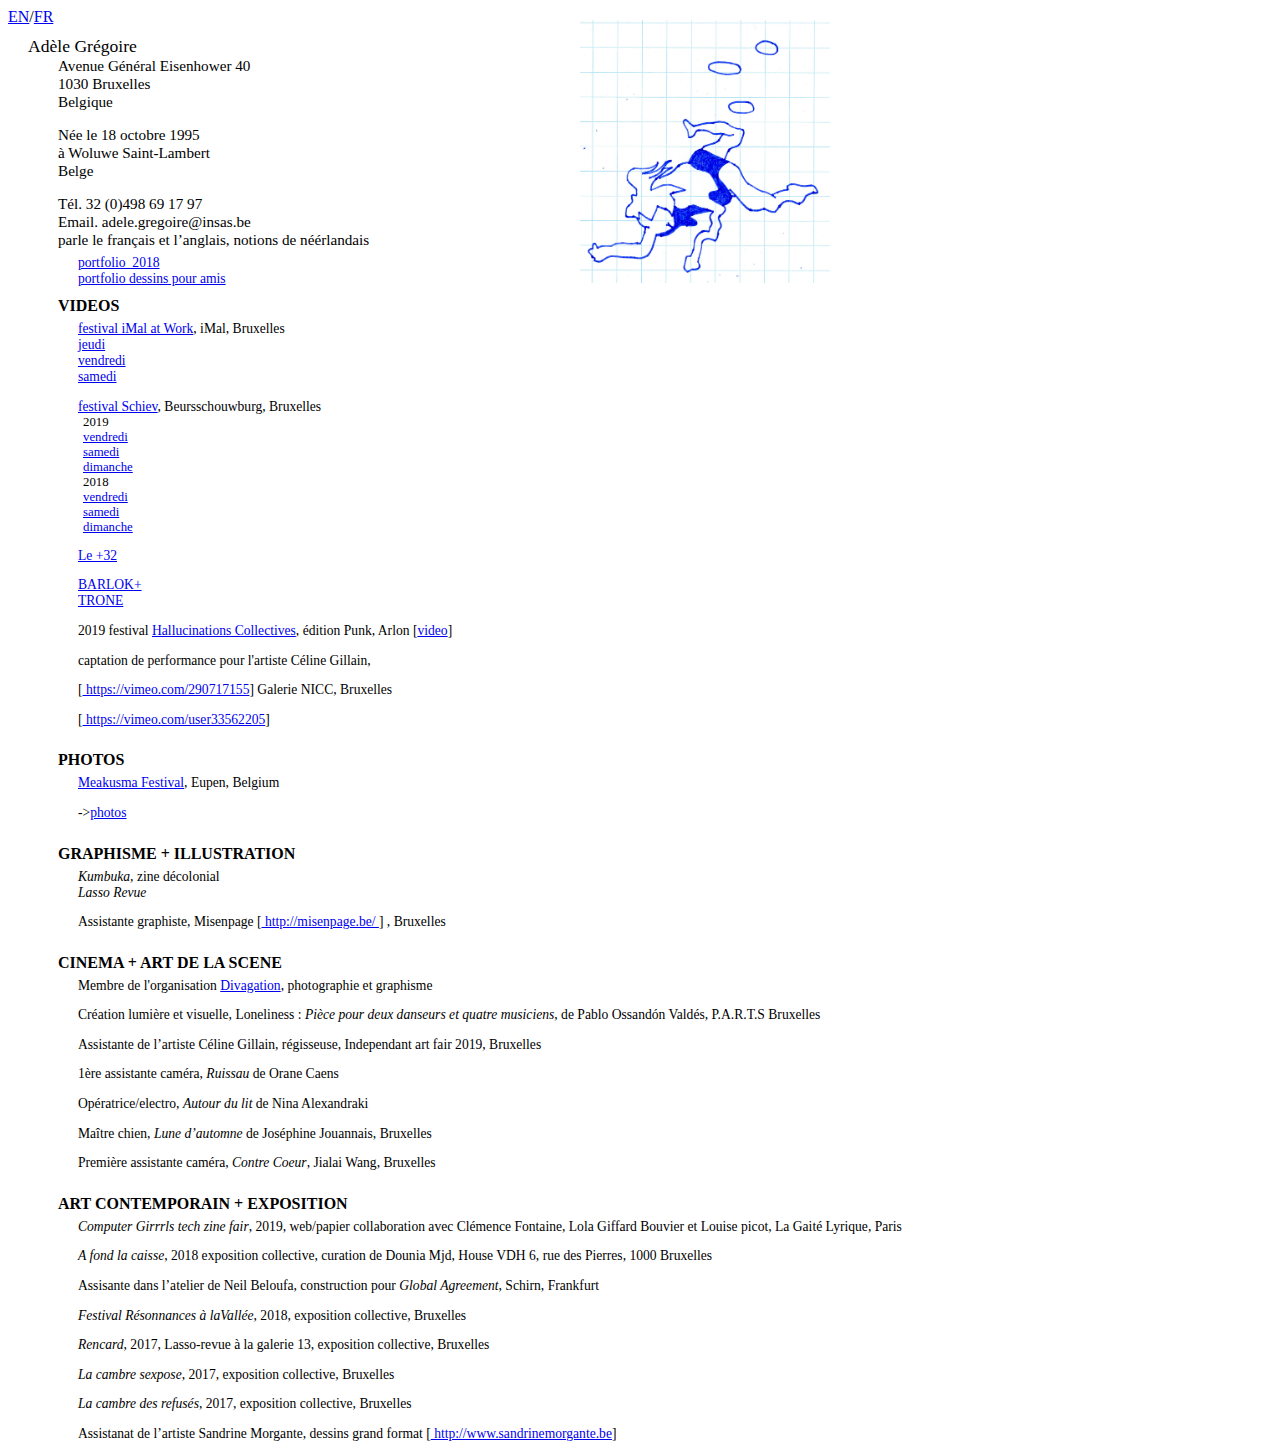
==== index_fr.html @ c43d4c34 "Update index_fr.html" ====
<!DOCTYPE html>
<html>
<head>
<meta charset="utf-8">
<style rel="stylesheet" type="text/css">

/* BEGIN Thin */
@font-face {
  font-family: 'Roboto Slab';
  src: url("./fonts/Thin/RobotoSlab-Thin.woff2?v=1.0.0") format("woff2"), url("./fonts/Thin/RobotoSlab-Thin.woff?v=1.0.0") format("woff"), url("./fonts/Thin/RobotoSlab-Thin.ttf?v=1.0.0") format("truetype");
  font-weight: 100;
  font-style: normal; }
/* END Thin */
/* BEGIN Light */
@font-face {
  font-family: 'Roboto Slab';
  src: url("./fonts/Light/RobotoSlab-Light.woff2?v=1.0.0") format("woff2"), url("./fonts/Light/RobotoSlab-Light.woff?v=1.0.0") format("woff"), url("./fonts/Light/RobotoSlab-Light.ttf?v=1.0.0") format("truetype");
  font-weight: 300;
  font-style: normal; }
/* END Light */
/* BEGIN Regular */
@font-face {
  font-family: 'Roboto Slab';
  src: url("./fonts/Regular/RobotoSlab-Regular.woff2?v=1.0.0") format("woff2"), url("./fonts/Regular/RobotoSlab-Regular.woff?v=1.0.0") format("woff"), url("./fonts/Regular/RobotoSlab-Regular.ttf?v=1.0.0") format("truetype");
  font-weight: 400;
  font-style: normal; }
@font-face {
  font-family: 'Roboto Slab';
  src: url("./fonts/Regular/RobotoSlab-Regular.woff2?v=1.0.0") format("woff2"), url("./fonts/Regular/RobotoSlab-Regular.woff?v=1.0.0") format("woff"), url("./fonts/Regular/RobotoSlab-Regular.ttf?v=1.0.0") format("truetype");
  font-weight: normal;
  font-style: normal; }
/* END Regular */
/* BEGIN Bold */
@font-face {
  font-family: 'Roboto Slab';
  src: url("./fonts/Bold/RobotoSlab-Bold.woff2?v=1.0.0") format("woff2"), url("./fonts/Bold/RobotoSlab-Bold.woff?v=1.0.0") format("woff"), url("./fonts/Bold/RobotoSlab-Bold.ttf?v=1.0.0") format("truetype");
  font-weight: 700;
  font-style: normal; }
@font-face {
  font-family: 'Roboto Slab';
  src: url("./fonts/Bold/RobotoSlab-Bold.woff2?v=1.0.0") format("woff2"), url("./fonts/Bold/RobotoSlab-Bold.woff?v=1.0.0") format("woff"), url("./fonts/Bold/RobotoSlab-Bold.ttf?v=1.0.0") format("truetype");
  font-weight: bold;
  font-style: normal; }
/* END Bold */ 



body {
 	font-family:'Roboto Slab', Roboto, serif;
 }

.illu{

	position: absolute;
	top: 20px;
	left: 580px;
	z-index: -2;
}
.nom{
	position: relative;
	top: 10px;
	left: 20px;
	font-size: 110%;
}
.infos{
	position: relative;
	top: 10px;
	left: 50px;
	font-size: 95%;
}
.videos{
	position: relative;
	top: 10px;
	left: 20px;
	font-size: 90%;

}
.gd_titre{
	position: relative;
	top: 10px;
	left: 50px;
	font-size: 100%;
	font-weight: bold;
}

.titre{
	position: relative;
	top: 10px;
	left: 70px;
	font-size: 90%;
	font-weight: bold;
}

.texte{
	position: relative;
	left: 70px;
	font-size: 85%;
}
.petit-texte{
	position: relative;
	left: 75px;
	font-size: 80%;
}

.mdp{
	position: relative;
	left: 70px;
	font-size: 80%;
	
}


</style>


	<title>(❛‿❛)</title>
</head>
<body>
<div class="text"><a href="index.html">EN</a>/<a href="index_fr.html">FR</a></div>
<div class="illu"><img width="250px"src="assets/image/dessin_insta_006.jpg"></div>
<div class="nom">Adèle Grégoire</div>
<div class="infos">Avenue Général Eisenhower 40</br>
	1030 Bruxelles</br>
	Belgique</p>
	
	Née  le 18 octobre 1995 </br>
	à Woluwe Saint-Lambert</br>
	Belge</p>
	Tél. 32 (0)498 69 17 97</br>
	Email. adele.gregoire@insas.be</br>
	parle le français et l’anglais, notions de néérlandais</div></p>

<div class="texte">
	<a href="assets/PDF/Portfolio_2018.pdf">portfolio_2018</a></br>
	<a href="assets/PDF/ADELEGREGOIRE_PORTFOLIO_2019.pdf">portfolio dessins pour amis</a></br>
	<!--   <a href="MOISTBOARD.html">MOISTBOARD_2019</a>   -->
</div>
<!--   <div class="videos">liens : </br>
<em>SAMEDI</em>, 16mm couleur, Bolex Paillard, 2018 [<a target="blank" href="https://vimeo.com/260909178">https://vimeo.com/260909178 </a> ] <small>pvd2018</small></br>
<em>Divagation</em>, PMW 350, 2019 [<a href="https://vimeo.com/339204517">https://vimeo.com/339204517</a> ] <small>div2019</small>
</p>
</div>   -->

<div class="gd_titre">VIDEOS</div></p>
<div class="texte">
<a target="blank" href="https://www.facebook.com/events/462323907706718/">festival iMal at Work</a>, iMal, Bruxelles</br>
<a target="blank" href="https://www.facebook.com/iMALBrussels/videos/2684557541607028/UzpfSTUwNTY0MzIwOTM1OlZLOjQ4NjgxMjcyODU5MTE2OQ/">jeudi</a></br>
<a target="blank" href="https://www.facebook.com/iMALBrussels/videos/348442639344216/UzpfSTUwNTY0MzIwOTM1OlZLOjQ4NzU1OTI1MTg0OTg1MA/">vendredi</a></br>
<a target="blank" href="https://www.facebook.com/iMALBrussels/videos/1006955436313932/UzpfSTUwNTY0MzIwOTM1OlZLOjQ5MTQyMTM0MTQ2MzY0MQ/">samedi</a></p>
</div>
<div class="texte">
	<a target="blank" href="https://www.facebook.com/Schiev/"> festival Schiev</a>, Beursschouwburg, Bruxelles</br>
</div>
	<div class="petit-texte">
	2019 </br>
	<a target="blank" href="https://www.facebook.com/Schiev/videos/534946770631543/">vendredi</a></br>
	<a target="blank" href="https://www.facebook.com/Schiev/videos/985160701842103/">samedi</a></br>
	<a target="blank" href="https://www.facebook.com/Schiev/videos/712157302597987/">dimanche</a></br>
	2018 </br>
	<a target="blank" href="https://www.facebook.com/Schiev/videos/329481954533932/">vendredi</a></br>
	<a target="blank" href="https://www.facebook.com/Schiev/videos/2149734745076872/">samedi</a></br>
	<a target="blank" href="https://www.facebook.com/Schiev/videos/1006643689544469/">dimanche</a></p>
	</div>
</div>

<div class="texte">
	<a target="blank" href="https://www.facebook.com/leplus32/">Le +32</a></p>
	<a target="blank" href="https://www.facebook.com/leplus32/videos/1847022652069847/">BARLOK</a><a target="blank" href="https://www.facebook.com/leplus32/videos/2097884956995906/">+</a></br>
	<a target="blank" href="https://www.facebook.com/leplus32/videos/449590965965781/UzpfSTI2OTg5Mzc0MDUyMTM3Mjo1MjgxNTk4NTEzNjE0MjU/">TRONE</a></p>
</div>

<div class="texte">
	2019 festival <a target="blank" href="https://www.facebook.com/leshallus/"> Hallucinations Collectives</a>, édition Punk, Arlon [<a target="blank" href="https://www.facebook.com/plugins/video.php?href=https%3A%2F%2Fwww.facebook.com%2Fleshallus%2Fvideos%2F2282937401922439%2F&">video</a>]</p>
</div>

<div class="texte">
	captation de performance pour l'artiste Céline Gillain,</p>
	[<a target="blank" href="https://vimeo.com/290717155"> https://vimeo.com/290717155</a>] Galerie NICC, Bruxelles</p> 
	[<a target="blank" href="https://vimeo.com/user33562205"> https://vimeo.com/user33562205</a>]</p>
</div>
</div>

<div class="gd_titre">PHOTOS</div></p>

<div class="texte">
	<a target="blank" href="www.http://www.meakusma-festival.be/">Meakusma Festival</a>, Eupen, Belgium</p>
	-><a target="blank" href="https://www.flickr.com/photos/152537579@N03/albums/72157710881063327/with/48748266616/">photos</a></p>
</div>

<div class="gd_titre">GRAPHISME + ILLUSTRATION</div></p>
<div class="texte">
	<em>Kumbuka</em>, zine décolonial</br>
		<em>Lasso Revue</em></p>

	Assistante graphiste, Misenpage [<a target="blank" href="http://misenpage.be/"> http://misenpage.be/ </a>] , Bruxelles</p>
</div>
</div>

<div class="gd_titre">CINEMA + ART DE LA SCENE</div></p>
<div class="texte">

	Membre de l'organisation <a target="blank" href="https://www.facebook.com/groups/1921814294750325/">Divagation</a>, photographie et graphisme</p>

	Création lumière et visuelle, Loneliness : <em>Pièce pour deux danseurs et quatre musiciens</em>, de Pablo Ossandón Valdés, P.A.R.T.S Bruxelles </p>

	Assistante de l’artiste Céline Gillain, régisseuse, Independant art fair 2019, Bruxelles</p>

	1ère assistante caméra, <em>Ruissau</em> de Orane Caens</p>

	Opératrice/electro, <em>Autour du lit</em> de Nina Alexandraki</p>

	Maître chien, <em>Lune d’automne</em> de Joséphine Jouannais, Bruxelles</p>

	Première assistante caméra, <em>Contre Coeur</em>, Jialai Wang, Bruxelles</p>
</div>

<div class="gd_titre">ART CONTEMPORAIN + EXPOSITION</div></p>

	<div class="texte">	<em>Computer Girrrls tech zine fair</em>, 2019, web/papier collaboration 
		avec Clémence Fontaine, Lola Giffard Bouvier et Louise picot, La Gaité Lyrique, Paris</p>
	
	<em>A fond la caisse</em>, 2018 exposition collective, curation de Dounia Mjd, House VDH 6, rue des Pierres, 1000 Bruxelles</p>

	Assisante dans l’atelier de Neil Beloufa, construction pour <em>Global Agreement</em>, Schirn, Frankfurt</p>
		
	<em>Festival Résonnances à laVallée</em>, 2018, exposition collective, Bruxelles</p>

	<em>Rencard</em>, 2017, Lasso-revue à la galerie 13, exposition collective, Bruxelles</p>

	<em>La cambre sexpose</em>, 2017, exposition collective, Bruxelles</p>

	<em>La cambre des refusés</em>, 2017, exposition collective, Bruxelles</p>
		

	Assistanat de l’artiste Sandrine Morgante, dessins grand format [<a target="blank" href="http://www.sandrinemorgante.be"> http://www.sandrinemorgante.be</a>]</p>

</div>
	

</body>
</html>
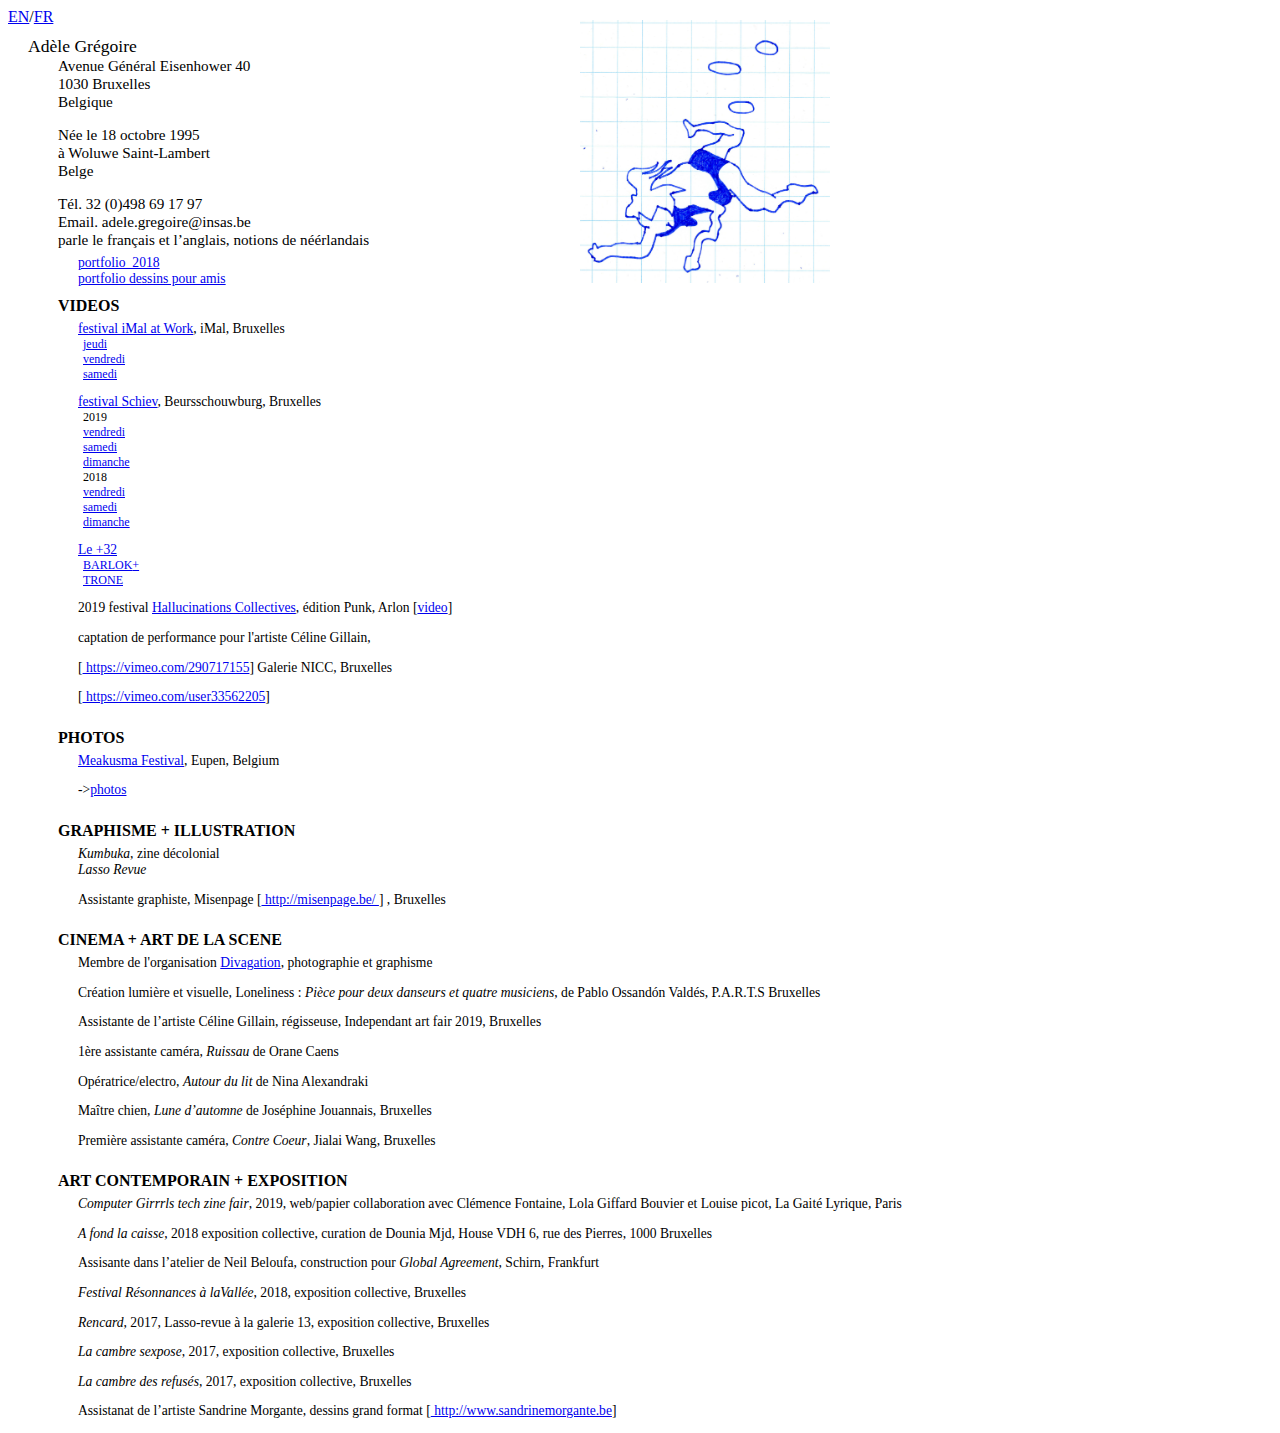
==== commit 60f52230: "Update index_fr.html" ====
--- a/index_fr.html
+++ b/index_fr.html
@@ -99,7 +99,7 @@
 .petit-texte{
 	position: relative;
 	left: 75px;
-	font-size: 80%;
+	font-size: 75%;
 }
 
 .mdp{
@@ -144,9 +144,12 @@
 <div class="gd_titre">VIDEOS</div></p>
 <div class="texte">
 <a target="blank" href="https://www.facebook.com/events/462323907706718/">festival iMal at Work</a>, iMal, Bruxelles</br>
-<a target="blank" href="https://www.facebook.com/iMALBrussels/videos/2684557541607028/UzpfSTUwNTY0MzIwOTM1OlZLOjQ4NjgxMjcyODU5MTE2OQ/">jeudi</a></br>
-<a target="blank" href="https://www.facebook.com/iMALBrussels/videos/348442639344216/UzpfSTUwNTY0MzIwOTM1OlZLOjQ4NzU1OTI1MTg0OTg1MA/">vendredi</a></br>
-<a target="blank" href="https://www.facebook.com/iMALBrussels/videos/1006955436313932/UzpfSTUwNTY0MzIwOTM1OlZLOjQ5MTQyMTM0MTQ2MzY0MQ/">samedi</a></p>
+</div>
+	<div class="petit-texte">
+	<a target="blank" href="https://www.facebook.com/iMALBrussels/videos/2684557541607028/UzpfSTUwNTY0MzIwOTM1OlZLOjQ4NjgxMjcyODU5MTE2OQ/">jeudi</a></br>
+	<a target="blank" href="https://www.facebook.com/iMALBrussels/videos/348442639344216/UzpfSTUwNTY0MzIwOTM1OlZLOjQ4NzU1OTI1MTg0OTg1MA/">vendredi</a></br>
+	<a target="blank" href="https://www.facebook.com/iMALBrussels/videos/1006955436313932/UzpfSTUwNTY0MzIwOTM1OlZLOjQ5MTQyMTM0MTQ2MzY0MQ/">samedi</a></p>
+	</div>
 </div>
 <div class="texte">
 	<a target="blank" href="https://www.facebook.com/Schiev/"> festival Schiev</a>, Beursschouwburg, Bruxelles</br>
@@ -164,9 +167,12 @@
 </div>
 
 <div class="texte">
-	<a target="blank" href="https://www.facebook.com/leplus32/">Le +32</a></p>
+	<a target="blank" href="https://www.facebook.com/leplus32/">Le +32</a></br>
+</div>
+	<div class="petit-texte">
 	<a target="blank" href="https://www.facebook.com/leplus32/videos/1847022652069847/">BARLOK</a><a target="blank" href="https://www.facebook.com/leplus32/videos/2097884956995906/">+</a></br>
 	<a target="blank" href="https://www.facebook.com/leplus32/videos/449590965965781/UzpfSTI2OTg5Mzc0MDUyMTM3Mjo1MjgxNTk4NTEzNjE0MjU/">TRONE</a></p>
+	</div>
 </div>
 
 <div class="texte">
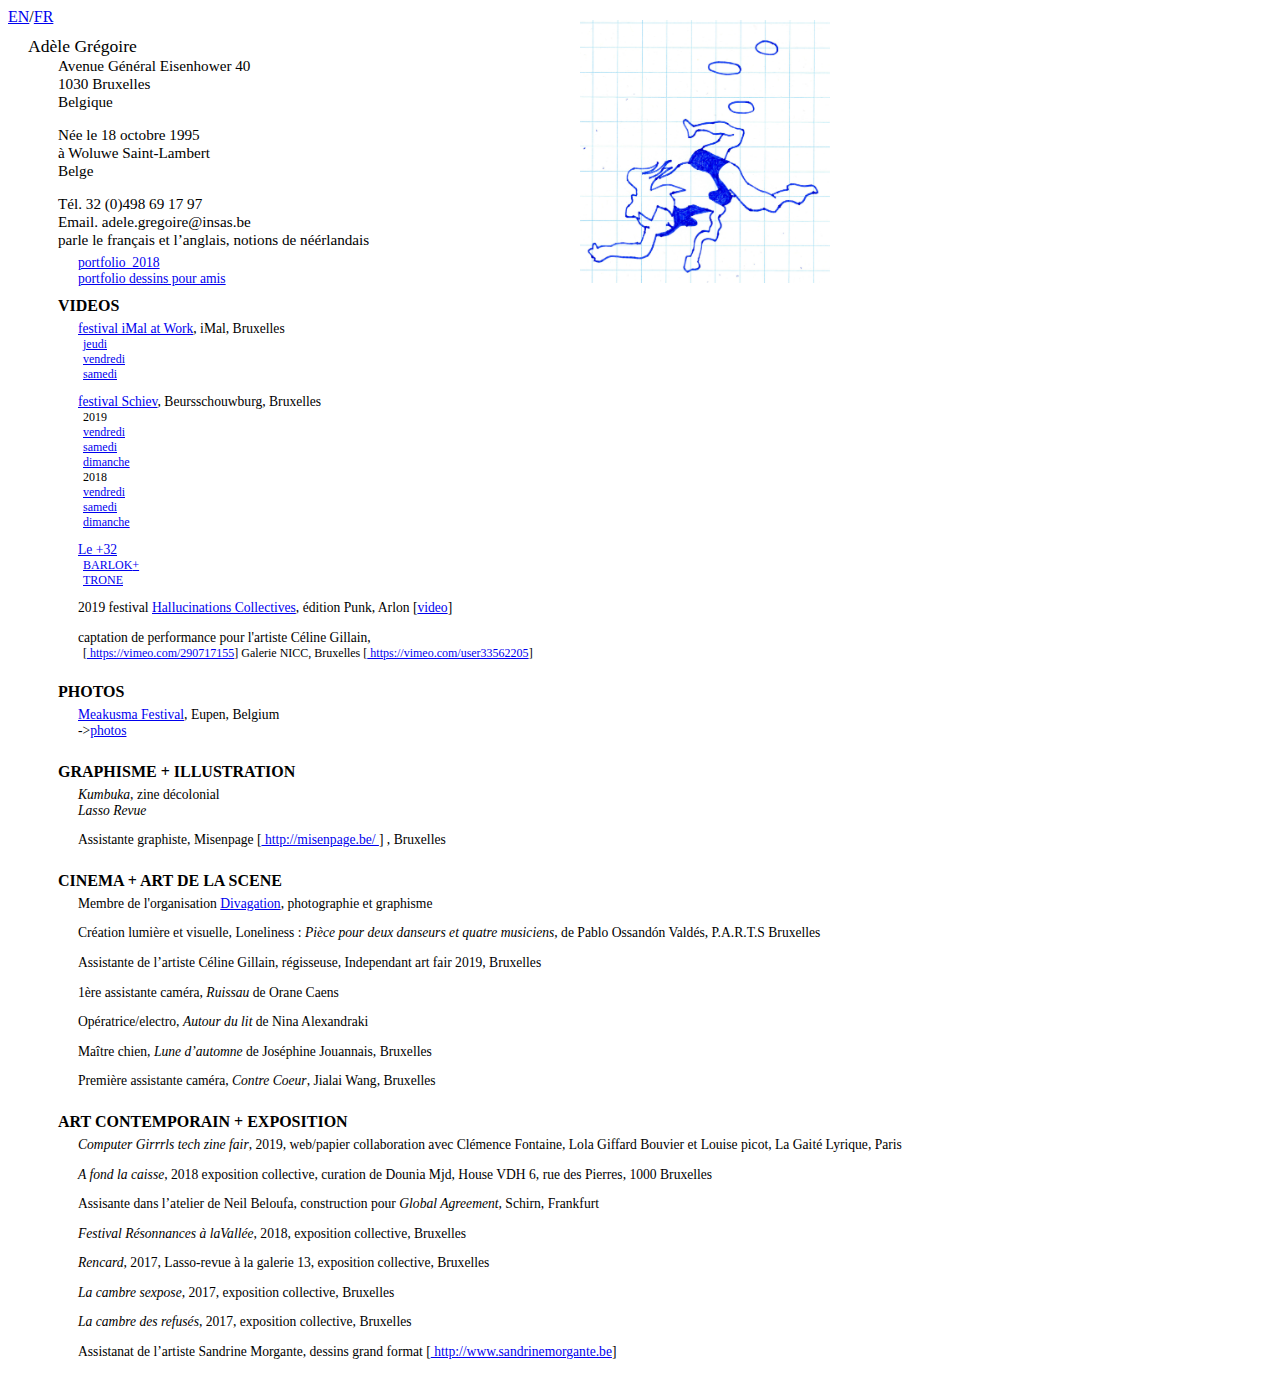
==== commit cbdeb70d: "Update index_fr.html" ====
--- a/index_fr.html
+++ b/index_fr.html
@@ -180,16 +180,19 @@
 </div>
 
 <div class="texte">
-	captation de performance pour l'artiste Céline Gillain,</p>
-	[<a target="blank" href="https://vimeo.com/290717155"> https://vimeo.com/290717155</a>] Galerie NICC, Bruxelles</p> 
+	captation de performance pour l'artiste Céline Gillain,</br>
+</div>
+	<div class="petit-texte">
+	[<a target="blank" href="https://vimeo.com/290717155"> https://vimeo.com/290717155</a>] Galerie NICC, Bruxelles</bbr> 
 	[<a target="blank" href="https://vimeo.com/user33562205"> https://vimeo.com/user33562205</a>]</p>
+	</div>
 </div>
 </div>
 
 <div class="gd_titre">PHOTOS</div></p>
 
 <div class="texte">
-	<a target="blank" href="www.http://www.meakusma-festival.be/">Meakusma Festival</a>, Eupen, Belgium</p>
+	<a target="blank" href="www.http://www.meakusma-festival.be/">Meakusma Festival</a>, Eupen, Belgium</br>
 	-><a target="blank" href="https://www.flickr.com/photos/152537579@N03/albums/72157710881063327/with/48748266616/">photos</a></p>
 </div>
 
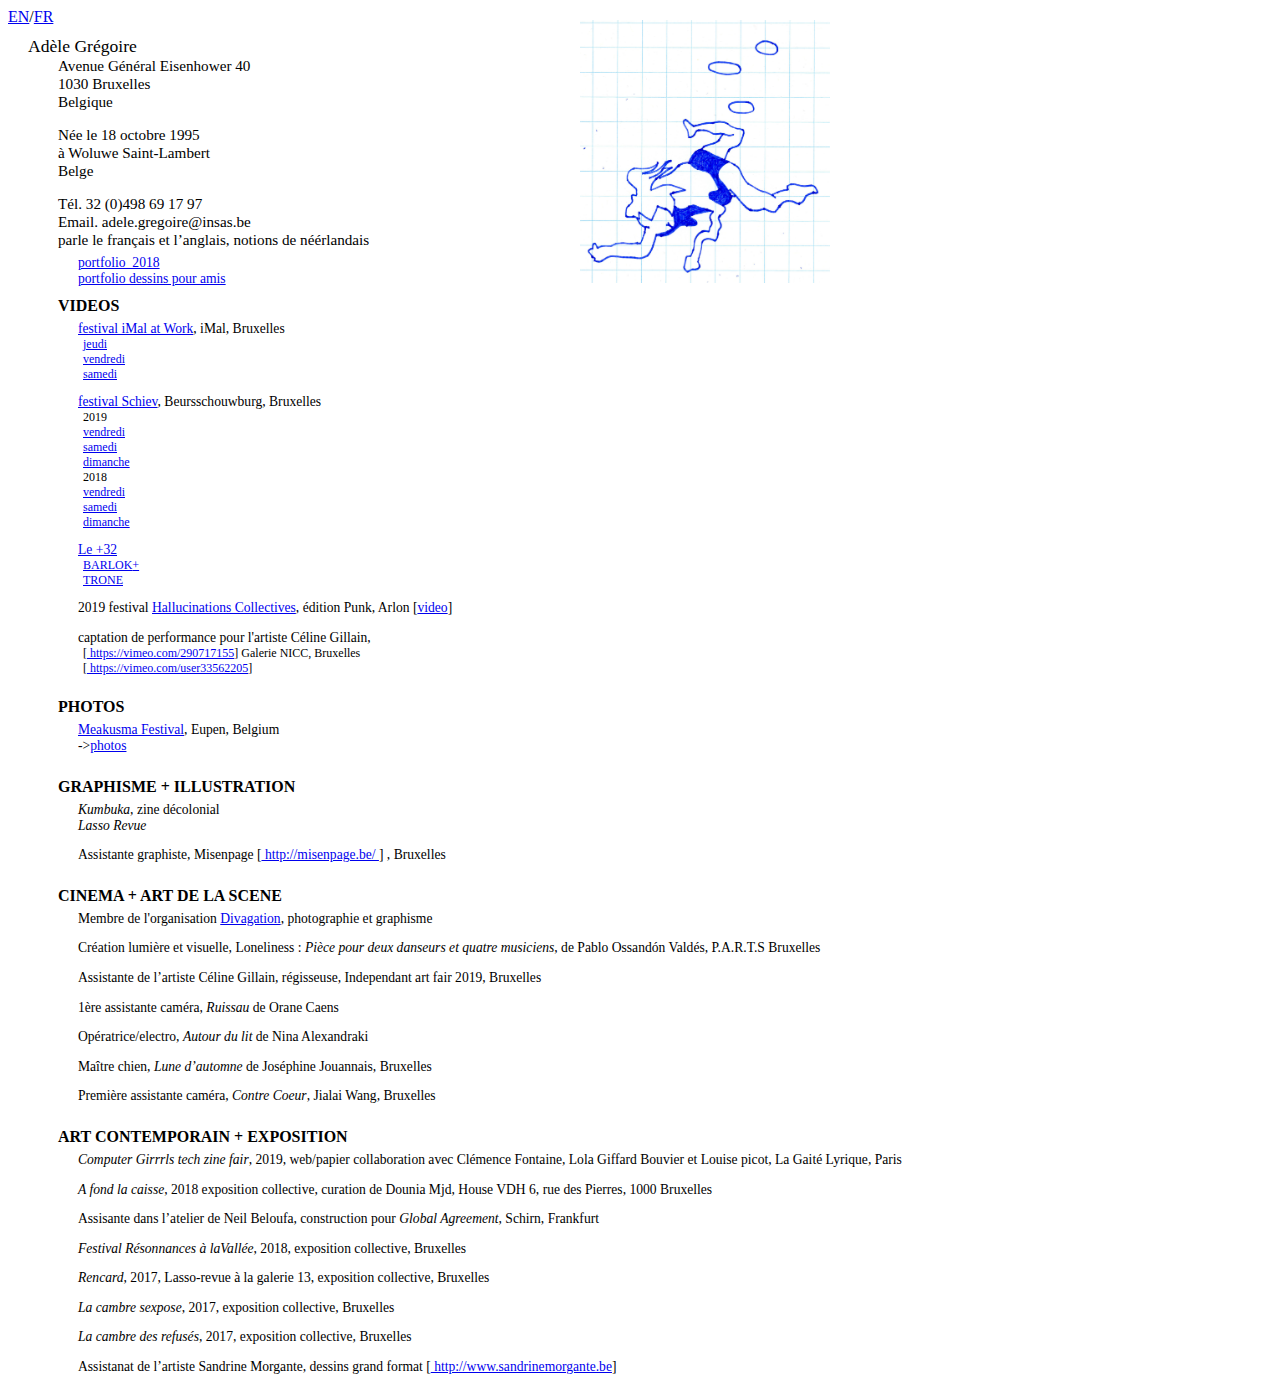
==== commit 277f8511: "Update index_fr.html" ====
--- a/index_fr.html
+++ b/index_fr.html
@@ -183,7 +183,7 @@
 	captation de performance pour l'artiste Céline Gillain,</br>
 </div>
 	<div class="petit-texte">
-	[<a target="blank" href="https://vimeo.com/290717155"> https://vimeo.com/290717155</a>] Galerie NICC, Bruxelles</bbr> 
+	[<a target="blank" href="https://vimeo.com/290717155"> https://vimeo.com/290717155</a>] Galerie NICC, Bruxelles</br> 
 	[<a target="blank" href="https://vimeo.com/user33562205"> https://vimeo.com/user33562205</a>]</p>
 	</div>
 </div>
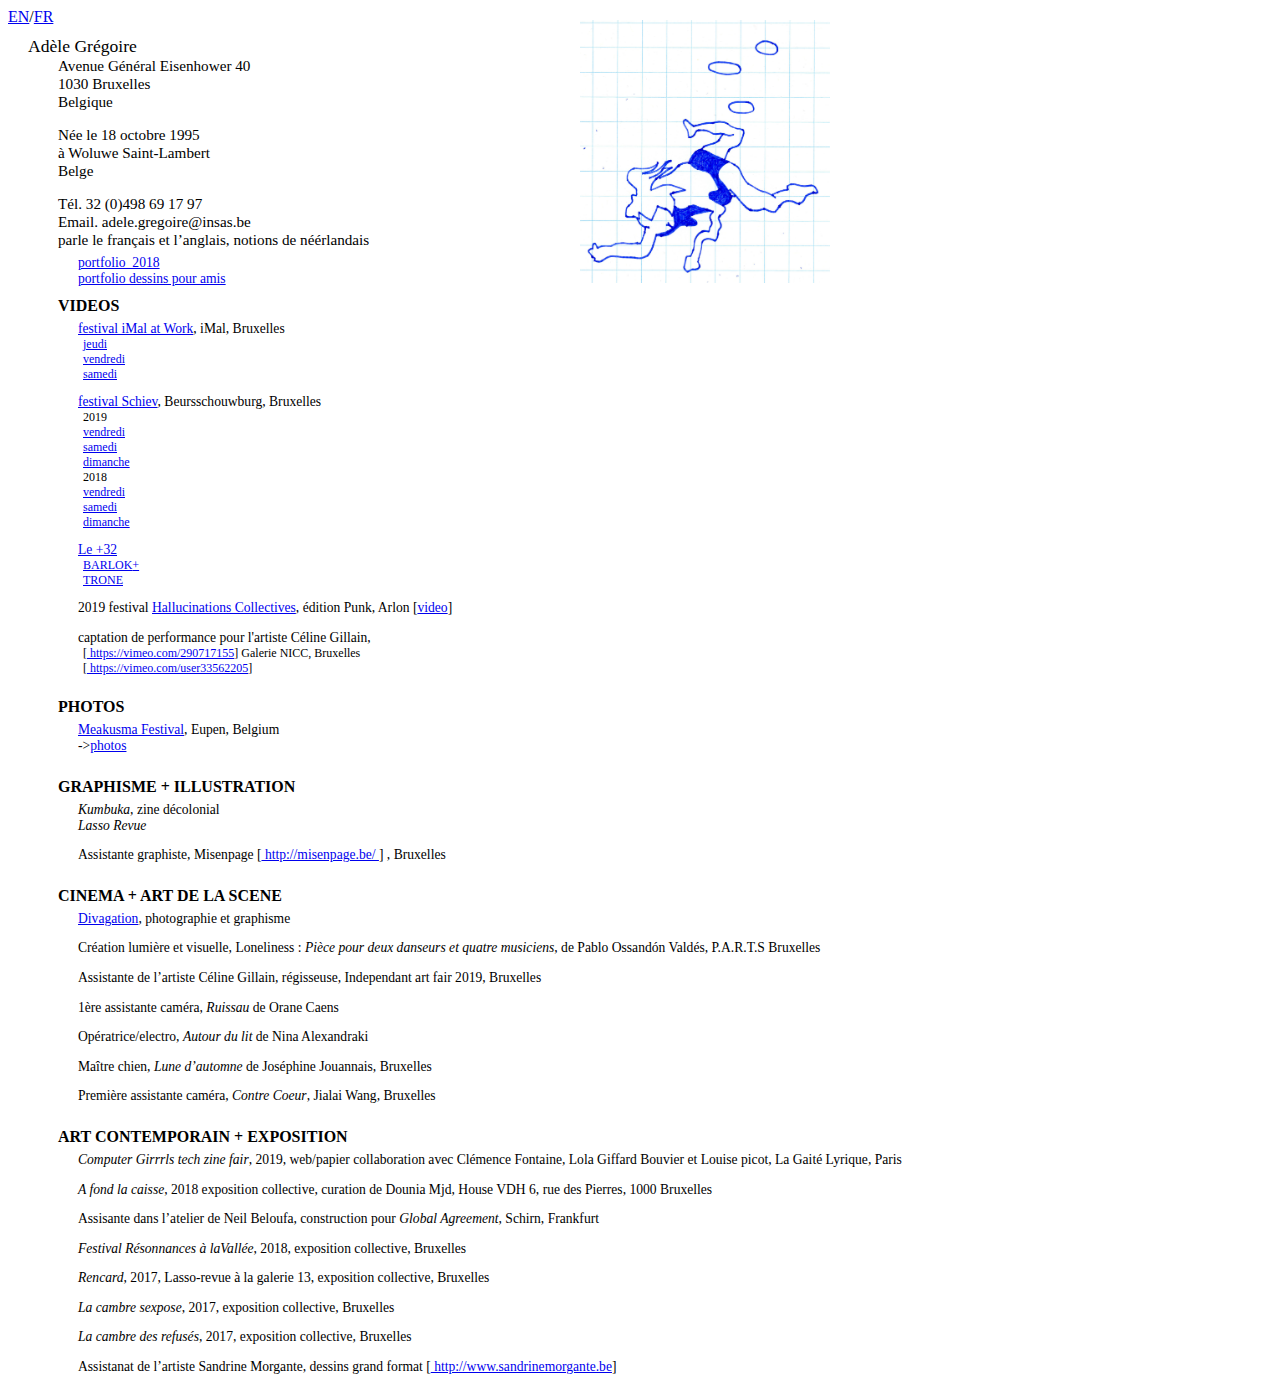
==== commit 6f78f2ca: "Update index_fr.html" ====
--- a/index_fr.html
+++ b/index_fr.html
@@ -208,7 +208,7 @@
 <div class="gd_titre">CINEMA + ART DE LA SCENE</div></p>
 <div class="texte">
 
-	Membre de l'organisation <a target="blank" href="https://www.facebook.com/groups/1921814294750325/">Divagation</a>, photographie et graphisme</p>
+	<a target="blank" href="https://www.facebook.com/groups/1921814294750325/">Divagation</a>, photographie et graphisme</p>
 
 	Création lumière et visuelle, Loneliness : <em>Pièce pour deux danseurs et quatre musiciens</em>, de Pablo Ossandón Valdés, P.A.R.T.S Bruxelles </p>
 
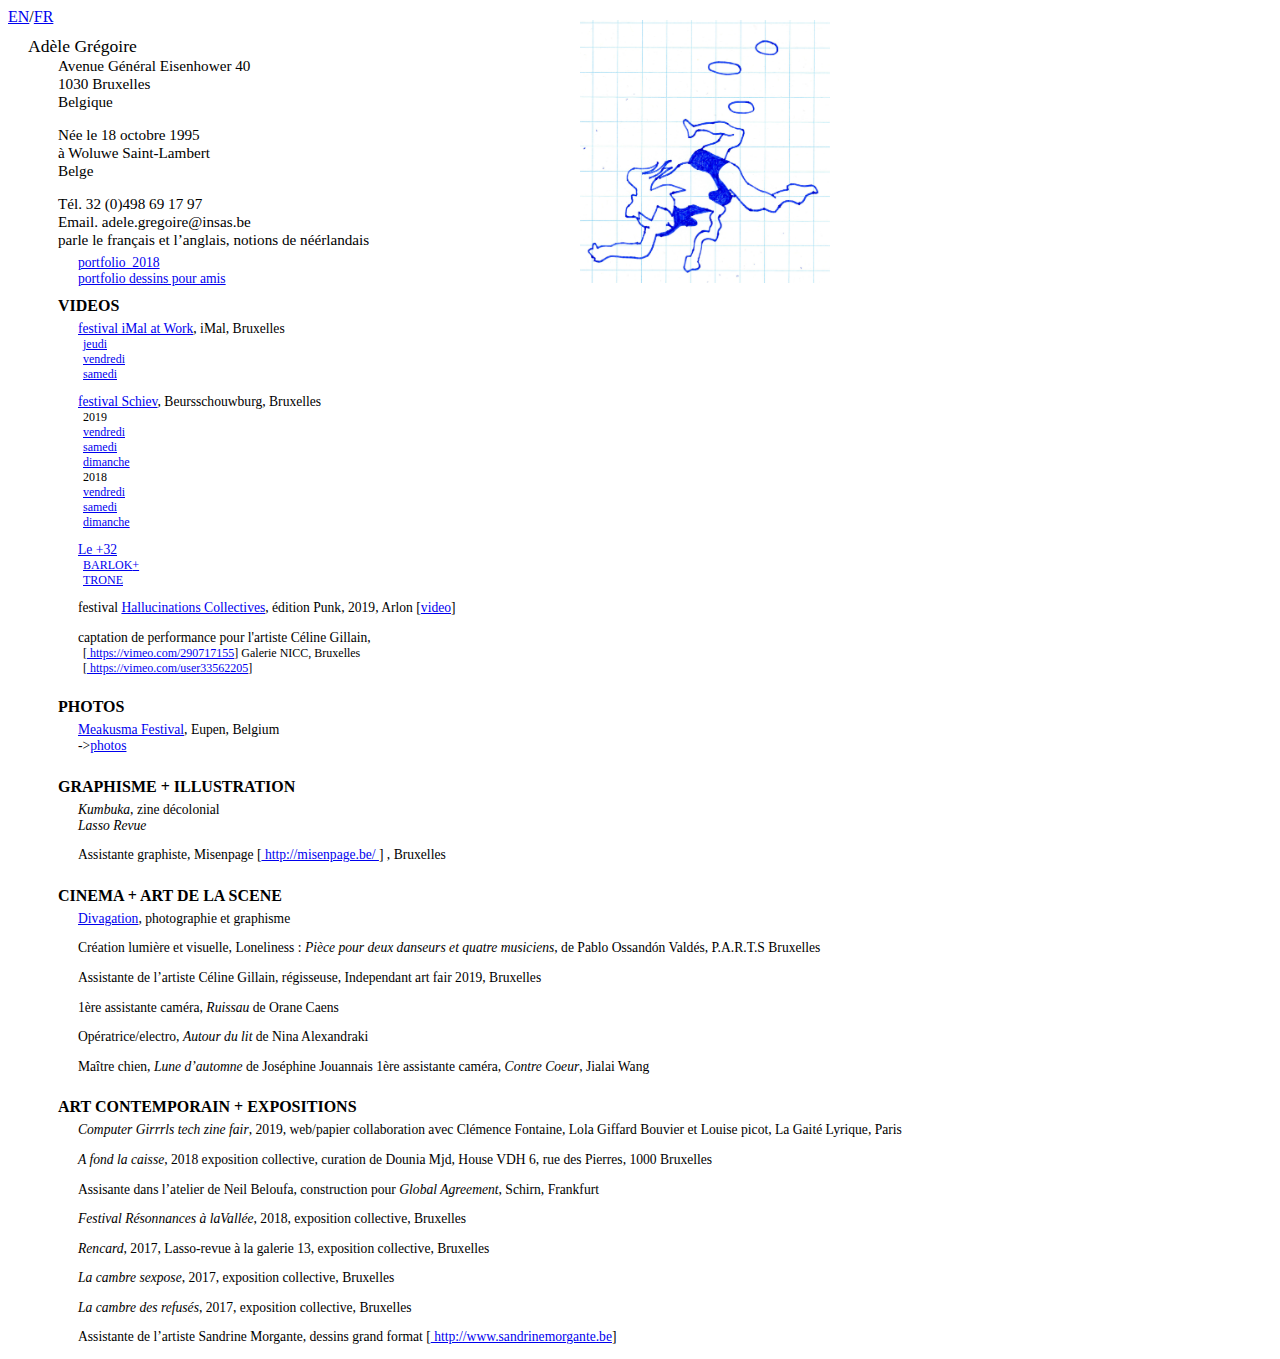
==== commit 05cf9d3a: "up" ====
--- a/index_fr.html
+++ b/index_fr.html
@@ -176,7 +176,7 @@
 </div>
 
 <div class="texte">
-	2019 festival <a target="blank" href="https://www.facebook.com/leshallus/"> Hallucinations Collectives</a>, édition Punk, Arlon [<a target="blank" href="https://www.facebook.com/plugins/video.php?href=https%3A%2F%2Fwww.facebook.com%2Fleshallus%2Fvideos%2F2282937401922439%2F&">video</a>]</p>
+	festival <a target="blank" href="https://www.facebook.com/leshallus/"> Hallucinations Collectives</a>, édition Punk, 2019, Arlon [<a target="blank" href="https://www.facebook.com/plugins/video.php?href=https%3A%2F%2Fwww.facebook.com%2Fleshallus%2Fvideos%2F2282937401922439%2F&">video</a>]</p>
 </div>
 
 <div class="texte">
@@ -218,12 +218,12 @@
 
 	Opératrice/electro, <em>Autour du lit</em> de Nina Alexandraki</p>
 
-	Maître chien, <em>Lune d’automne</em> de Joséphine Jouannais, Bruxelles</p>
-
-	Première assistante caméra, <em>Contre Coeur</em>, Jialai Wang, Bruxelles</p>
-</div>
-
-<div class="gd_titre">ART CONTEMPORAIN + EXPOSITION</div></p>
+	Maître chien, <em>Lune d’automne</em> de Joséphine Jouannais
+
+	1ère assistante caméra, <em>Contre Coeur</em>, Jialai Wang</p>
+</div>
+
+<div class="gd_titre">ART CONTEMPORAIN + EXPOSITIONS</div></p>
 
 	<div class="texte">	<em>Computer Girrrls tech zine fair</em>, 2019, web/papier collaboration 
 		avec Clémence Fontaine, Lola Giffard Bouvier et Louise picot, La Gaité Lyrique, Paris</p>
@@ -241,7 +241,7 @@
 	<em>La cambre des refusés</em>, 2017, exposition collective, Bruxelles</p>
 		
 
-	Assistanat de l’artiste Sandrine Morgante, dessins grand format [<a target="blank" href="http://www.sandrinemorgante.be"> http://www.sandrinemorgante.be</a>]</p>
+	Assistante de l’artiste Sandrine Morgante, dessins grand format [<a target="blank" href="http://www.sandrinemorgante.be"> http://www.sandrinemorgante.be</a>]</p>
 
 </div>
 	
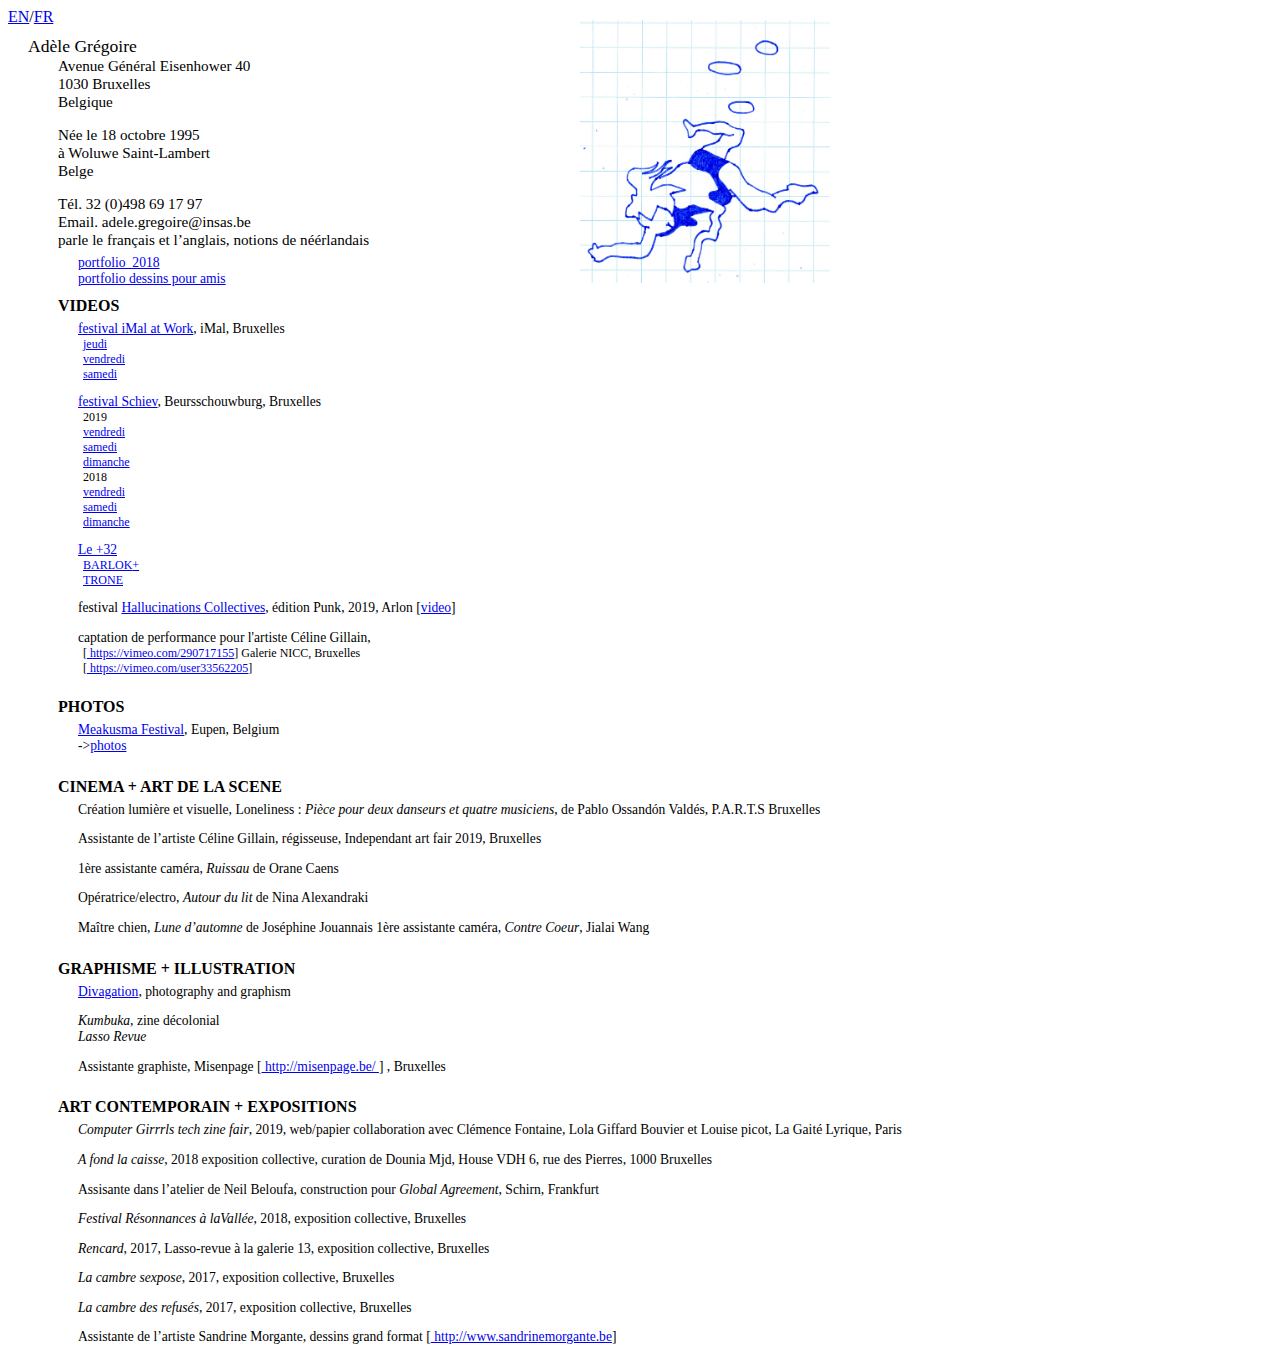
==== commit d8a78950: "up" ====
--- a/index_fr.html
+++ b/index_fr.html
@@ -132,7 +132,7 @@
 
 <div class="texte">
 	<a href="assets/PDF/Portfolio_2018.pdf">portfolio_2018</a></br>
-	<a href="assets/PDF/ADELEGREGOIRE_PORTFOLIO_2019.pdf">portfolio dessins pour amis</a></br>
+	<a href="assets/PDF/ADELEGREGOIRE_PORTFOLIO_2019-2020.pdf">portfolio dessins pour amis</a></br>
 	<!--   <a href="MOISTBOARD.html">MOISTBOARD_2019</a>   -->
 </div>
 <!--   <div class="videos">liens : </br>
@@ -196,8 +196,25 @@
 	-><a target="blank" href="https://www.flickr.com/photos/152537579@N03/albums/72157710881063327/with/48748266616/">photos</a></p>
 </div>
 
+<div class="gd_titre">CINEMA + ART DE LA SCENE</div></p>
+<div class="texte">
+
+	Création lumière et visuelle, Loneliness : <em>Pièce pour deux danseurs et quatre musiciens</em>, de Pablo Ossandón Valdés, P.A.R.T.S Bruxelles </p>
+
+	Assistante de l’artiste Céline Gillain, régisseuse, Independant art fair 2019, Bruxelles</p>
+
+	1ère assistante caméra, <em>Ruissau</em> de Orane Caens</p>
+
+	Opératrice/electro, <em>Autour du lit</em> de Nina Alexandraki</p>
+
+	Maître chien, <em>Lune d’automne</em> de Joséphine Jouannais
+
+	1ère assistante caméra, <em>Contre Coeur</em>, Jialai Wang</p>
+</div>
+
 <div class="gd_titre">GRAPHISME + ILLUSTRATION</div></p>
 <div class="texte">
+	<a target="blank" href="https://www.facebook.com/groups/1921814294750325/">Divagation</a>, photography and graphism</p>
 	<em>Kumbuka</em>, zine décolonial</br>
 		<em>Lasso Revue</em></p>
 
@@ -205,23 +222,7 @@
 </div>
 </div>
 
-<div class="gd_titre">CINEMA + ART DE LA SCENE</div></p>
-<div class="texte">
-
-	<a target="blank" href="https://www.facebook.com/groups/1921814294750325/">Divagation</a>, photographie et graphisme</p>
-
-	Création lumière et visuelle, Loneliness : <em>Pièce pour deux danseurs et quatre musiciens</em>, de Pablo Ossandón Valdés, P.A.R.T.S Bruxelles </p>
-
-	Assistante de l’artiste Céline Gillain, régisseuse, Independant art fair 2019, Bruxelles</p>
-
-	1ère assistante caméra, <em>Ruissau</em> de Orane Caens</p>
-
-	Opératrice/electro, <em>Autour du lit</em> de Nina Alexandraki</p>
-
-	Maître chien, <em>Lune d’automne</em> de Joséphine Jouannais
-
-	1ère assistante caméra, <em>Contre Coeur</em>, Jialai Wang</p>
-</div>
+
 
 <div class="gd_titre">ART CONTEMPORAIN + EXPOSITIONS</div></p>
 
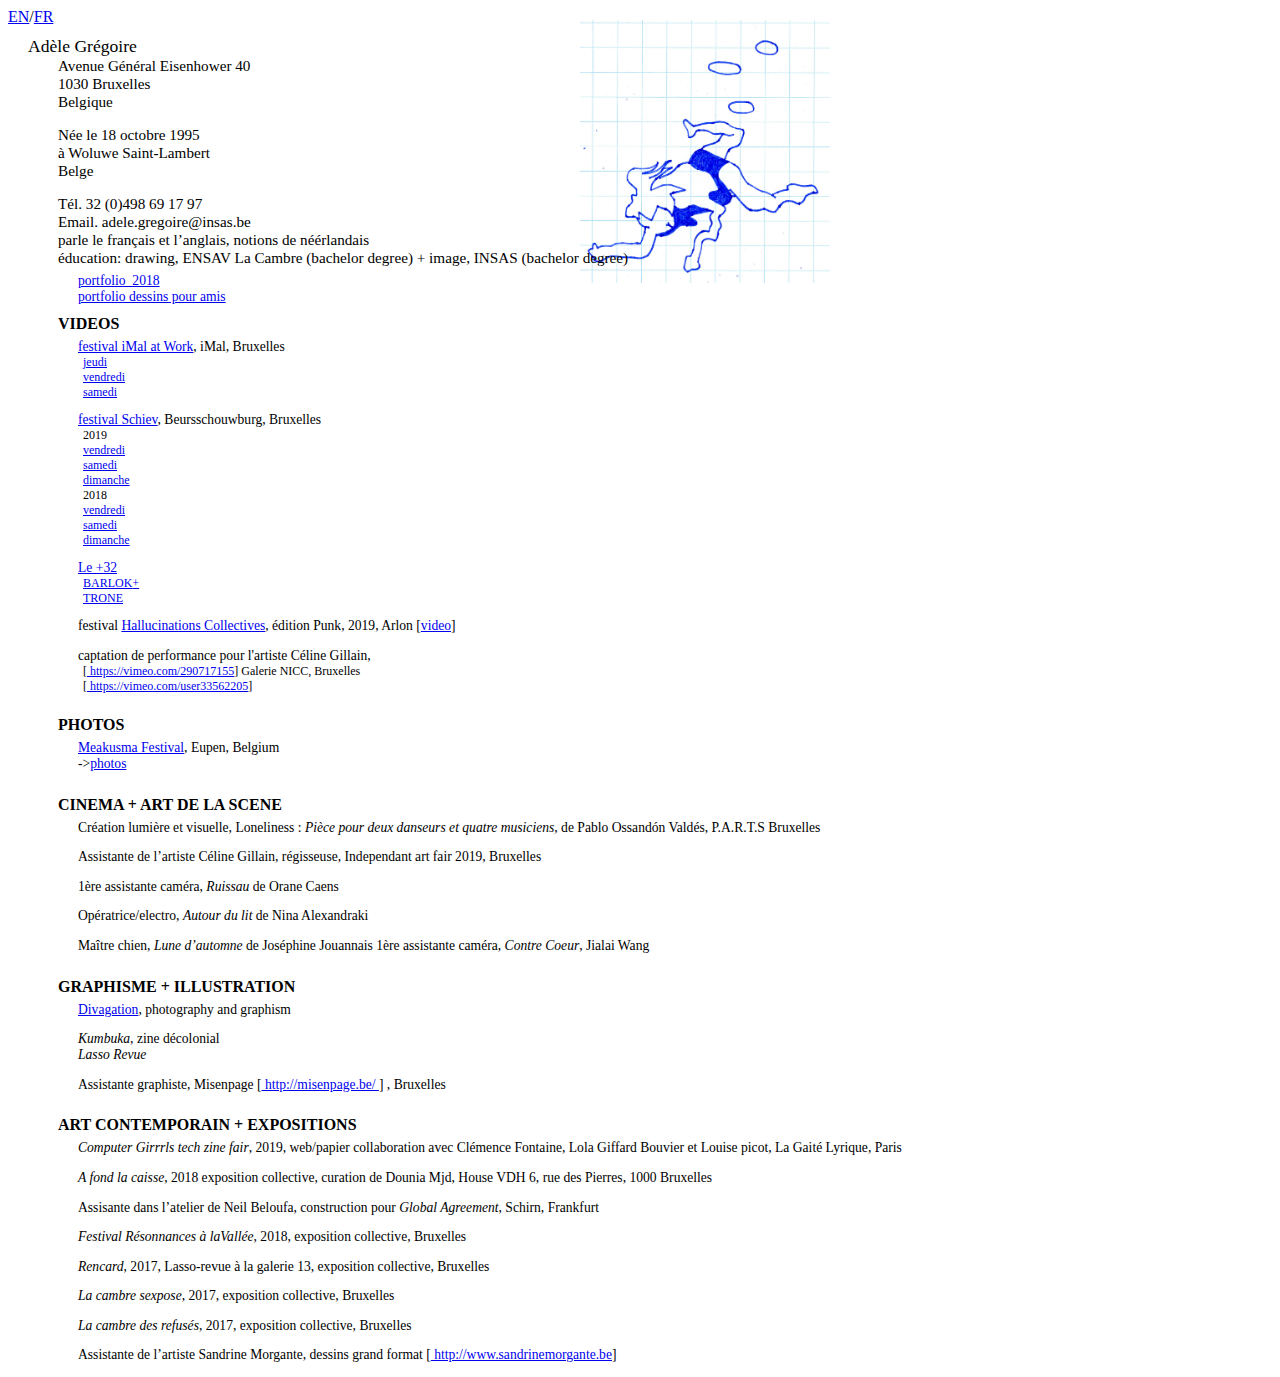
==== commit fc0c0399: "up" ====
--- a/index_fr.html
+++ b/index_fr.html
@@ -128,7 +128,9 @@
 	Belge</p>
 	Tél. 32 (0)498 69 17 97</br>
 	Email. adele.gregoire@insas.be</br>
-	parle le français et l’anglais, notions de néérlandais</div></p>
+	parle le français et l’anglais, notions de néérlandais</br>
+	éducation: drawing, ENSAV La Cambre (bachelor degree) + image, INSAS (bachelor degree)
+</div></p>
 
 <div class="texte">
 	<a href="assets/PDF/Portfolio_2018.pdf">portfolio_2018</a></br>
